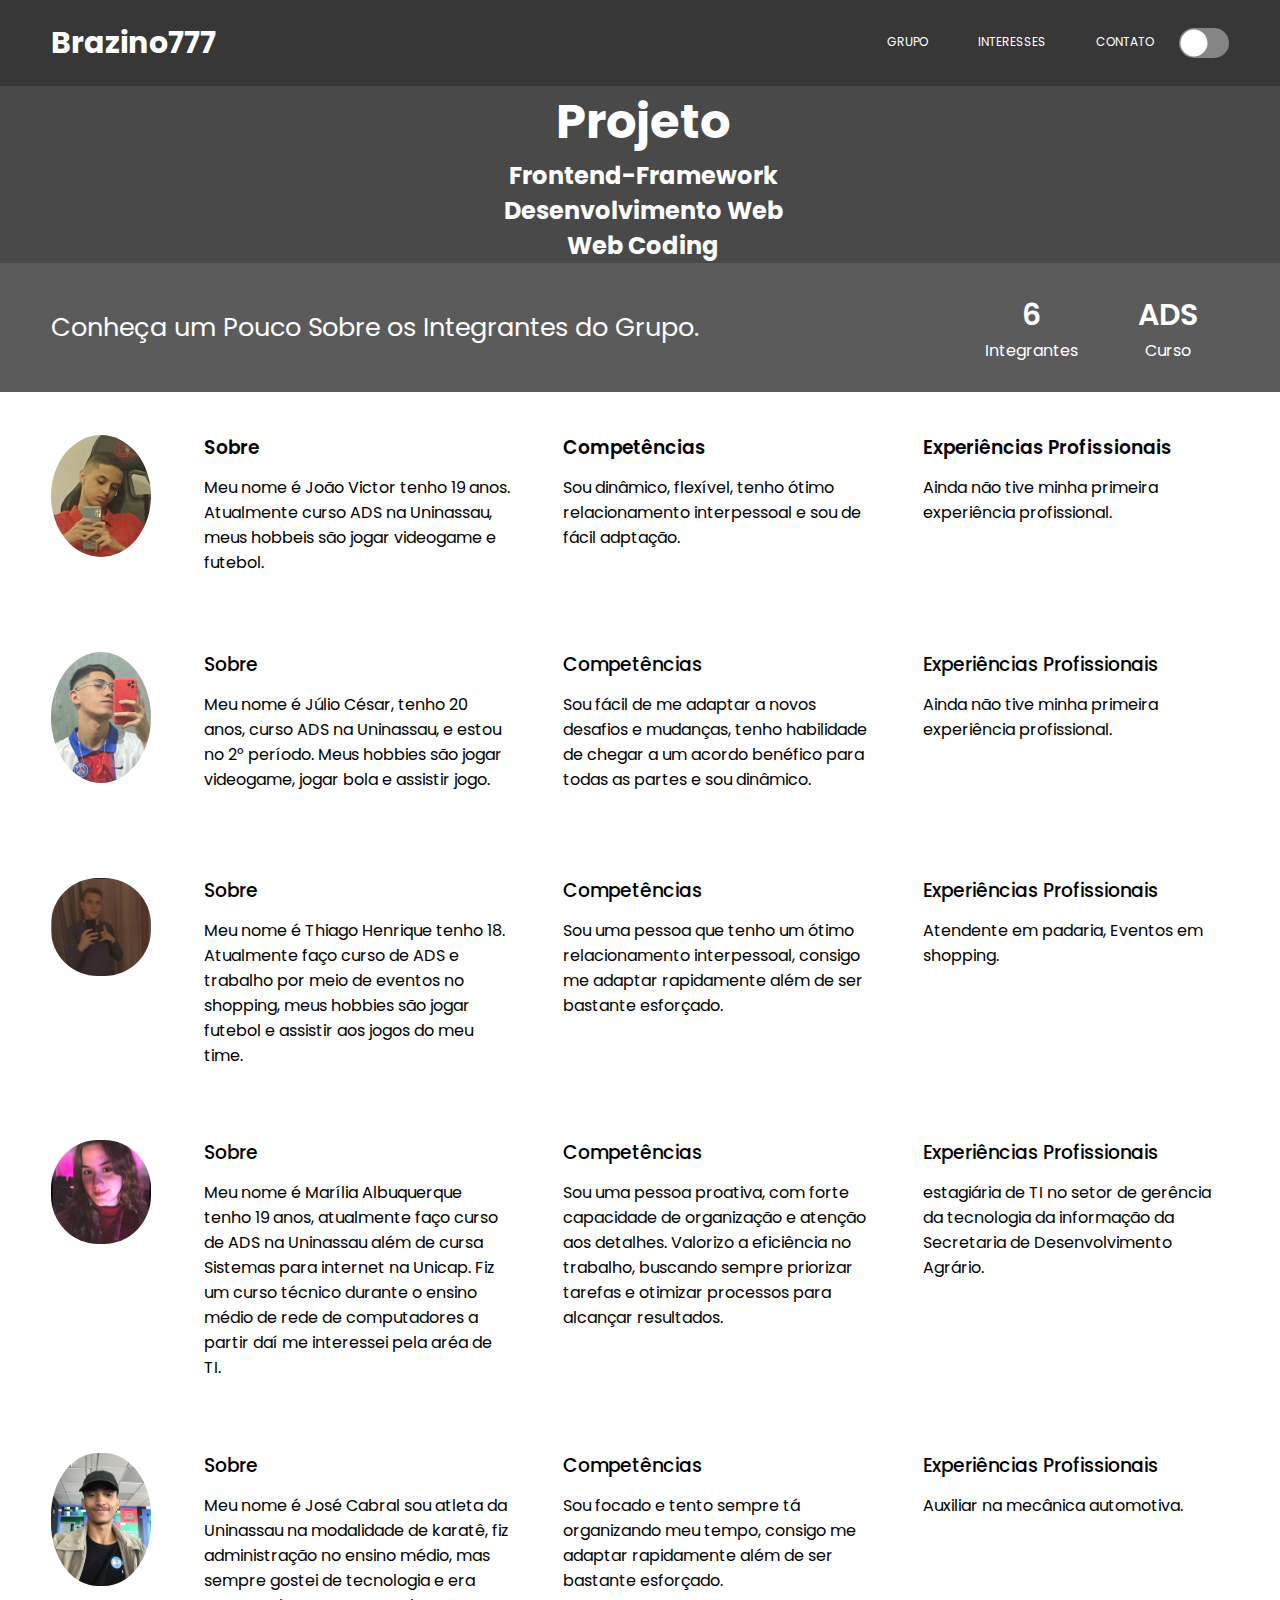
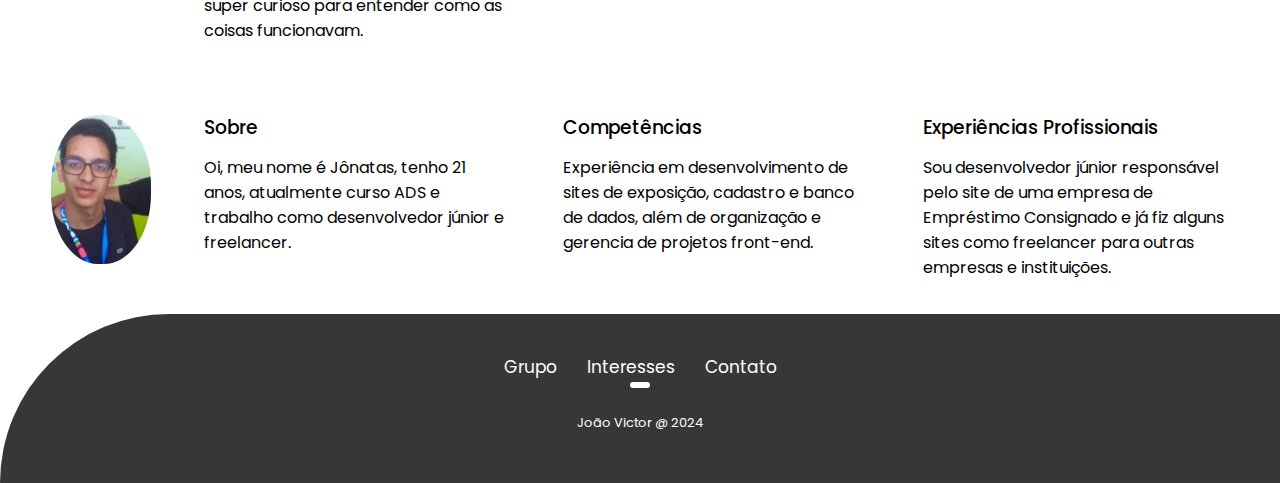
==== index.html @ c96b487c "first commit" ====
<!DOCTYPE html>
<html lang="pt-br">
<head>
    <meta charset="UTF-8">
    <meta name="viewport" content="width=device-width, initial-scale=1.0">
    <link rel="stylesheet" href="style.css">
    <title>Atividade - Website </title>
</head>
<body>
    <!-- header -->
        <header>
            <div class="container">
                <nav>
                    <div class="logo">
                        <a href="index.html"> Brazino777</a>
                    </div>
                    <ul class="ul">
                        <a href="index.html"> Grupo</a>
                        <a href="interesses.html"> Interesses</a>
                        <a href="contato.html"> Contato </a>
                        <div class="trilho" id="trilho">
                            <div class="indicador">
                            </div>
                        </div>
                    </ul>
                </nav>
            </div>
            <script src="script.js"></script>
        </header>

        <!-- end header -->
         <!-- main -->
         <main>
            <div class="container">
                <div class="main-text">
                    <h1>Projeto</h1> 
                    <h2>Frontend-Framework</h2> 
                    <h2>Desenvolvimento Web</h2>
                    <h2>Web Coding</h2>
                </div>
            </div>
        </div>
         </main>
         <!-- end main -->
         <!-- section conheça -->
         <section class="conheça">
         <div class="container">
            <div class="conheça-text">
                Conheça um Pouco Sobre os Integrantes do Grupo.
            </div>
            <div class="conheça-numero">
                <p>
                    <span>6</span> <br>
                    Integrantes
                </p>
                <p>
                    <span>ADS</span> <br>
                    Curso
                </p>
            </div>
         </div>
        </section>
        <!-- end conheça -->
         <!-- João section -->
         <section class="sobre">
            <div class="container">
                <div class="imgv">
                    <img src="img/imgminha.jpg" width="100px">
                </div>
                    <div class="perfil-meu">
                        <h3 class="titulo">Sobre</h3>
                        <p>
                            Meu nome é João Victor tenho 19 anos.
                            Atualmente curso ADS na Uninassau,
                            meus hobbeis são jogar videogame e futebol.
                        </p>
                        </div>
                        <div class="perfil-meu">
                            <h3 class="titulo">Competências</h3>
                            <p>
                                Sou dinâmico, flexível, tenho ótimo
                                relacionamento interpessoal e
                                sou de fácil adptação.
                                </p>
                        </div>
                        <div class="perfil-meu">
                            <h3 class="titulo">Experiências Profissionais</h3>
                            <p>
                                Ainda não tive minha primeira
                                experiência profissional.
                            </p>
                        </div>
                    </div>
                 </section>
                 <!-- end João -->
                  <!-- Julio section -->
                  <section class="sobrej">
                    <div class="container">
                        <div class="imgj">
                            <img src="img/imgjulio.jpg" width="100px">
                        </div>
                            <div class="perfil-j">
                                <h3 class="tituIo">Sobre</h3>
                                <p>
                                    Meu nome é Júlio César, tenho 20 anos,
                                    curso ADS na Uninassau, e estou no 2° período.
                                    Meus hobbies são jogar videogame, jogar bola e assistir jogo.
                                </p>
                                </div>
                                <div class="perfil-j">
                                    <h3 class="tituIo">Competências</h3>
                                    <p>
                                        Sou fácil de me adaptar a novos desafios e mudanças,
                                        tenho habilidade de chegar a um acordo benéfico para
                                            todas as partes e sou dinâmico.
                                        </p>
                                </div>
                                <div class="perfil-j">
                                    <h3 class="tituIo">Experiências Profissionais</h3>
                                    <p>
                                        Ainda não tive minha primeira
                                        experiência profissional.
                                    </p>
                                </div>
                            </div>
                         </section>
                         <!-- end Julio -->
                          <!-- Thiago section -->
                          <section class="sobret">
                            <div class="container">
                                <div class="imgt">
                                    <img src="img/imgthiago.jpg" width="100px">
                                </div>
                                    <div class="perfil-t">
                                        <h3 class="tItulo">Sobre</h3>
                                        <p>
                                            Meu nome é Thiago  Henrique tenho 18. Atualmente faço
                                            curso de ADS e trabalho por meio de eventos no shopping,
                                                meus hobbies são jogar futebol e assistir aos jogos do meu time.
                                            </p>
                                        </div>
                                        <div class="perfil-t">
                                            <h3 class="tItulo">Competências</h3>
                                            <p>
                                                Sou uma pessoa que tenho um ótimo relacionamento interpessoal,
                                                consigo me adaptar rapidamente além de ser bastante esforçado.
                                            </p>
                                        </div>
                                        <div class="perfil-t">
                                            <h3 class="tItulo">Experiências Profissionais</h3>
                                            <p>
                                                Atendente em padaria,
                                                Eventos em shopping.
                                            </p>
                                        </div>
                                    </div>
                                 </section>
                                 <!-- end Thiago -->
                                  <section class="sobrem">
                                    <div class="container">
                                        <div class="imgm">
                                            <img src="img/imgmarilia.jpg" width="100px">
                                        </div>
                                            <div class="perfil-m">
                                                <h3 class="titulO">Sobre</h3>
                                                <p>
                                                    Meu nome é Marília Albuquerque tenho 19 anos,
                                                    atualmente faço curso de ADS na Uninassau além de cursa Sistemas
                                                    para internet na Unicap. Fiz um curso técnico durante o ensino médio
                                                    de rede de computadores a partir daí me interessei pela aréa de TI.
                                                    </p>
                                                </div>
                                                <div class="perfil-m">
                                                    <h3 class="titulO">Competências</h3>
                                                    <p>
                                                        Sou uma pessoa proativa, com forte capacidade de organização
                                                        e atenção aos detalhes. Valorizo a eficiência no trabalho,
                                                        buscando sempre priorizar tarefas e
                                                        otimizar processos para alcançar resultados.
                                                           
                                                    </p>
                                                </div>
                                                <div class="perfil-m">
                                                    <h3 class="titulO">Experiências Profissionais</h3>
                                                    <p> estagiária de TI no setor de gerência da tecnologia da informação
                                                         da Secretaria de Desenvolvimento Agrário.
                                                    </p>
                                                </div>
                                            </div>
                                        </section>
                                        <!-- end Marilía -->
                                        <section class="sobrec">
                                            <div class="container">
                                                <div class="imgc">
                                                    <img src="img/imgcabral.jpg" width="100px">
                                                </div>
                                                    <div class="perfil-c">
                                                        <h3 class="titlo">Sobre</h3>
                                                        <p>
                                                            Meu nome é José Cabral sou atleta da Uninassau na modalidade de karatê,
                                                            fiz administração no ensino médio, mas sempre gostei de
                                                            tecnologia e era super curioso para entender como as coisas funcionavam.

                                                            </p>
                                                        </div>
                                                        <div class="perfil-c">
                                                            <h3 class="titlo">Competências</h3>
                                                            <p>
                                                                Sou focado e tento sempre tá organizando meu tempo,
                                                                consigo me adaptar rapidamente além de ser bastante esforçado.


                                                                   
                                                            </p>
                                                        </div>
                                                        <div class="perfil-c">
                                                            <h3 class="titlo">Experiências Profissionais</h3>
                                                            <p> Auxiliar na mecânica automotiva.
                                                            </p>
                                                        </div>
                                                    </div>
                                                </section>
                                                <!-- end Jose -->
                                                <section class="sobrejon">
                                                    <div class="container">
                                                        <div class="imgjon">
                                                            <img src="img/igmjonatas.jpg" width="100px">
                                                        </div>
                                                            <div class="perfil-jon">
                                                                <h3 class="itulo">Sobre</h3>
                                                                <p>
                                                                    Oi, meu nome é Jônatas, tenho 21 anos, atualmente curso
                                                                     ADS e trabalho como desenvolvedor júnior e freelancer.

                                                                </p>
                                                                </div>
                                                                <div class="perfil-jon">
                                                                    <h3 class="itulo">Competências</h3>
                                                                    <p>
                                                                        Experiência em desenvolvimento de sites de exposição,
                                                                        cadastro e banco de dados, além de organização
                                                                        e gerencia de projetos front-end.

                                                                    </p>
                                                                </div>
                                                                <div class="perfil-jon">
                                                                    <h3 class="itulo">Experiências Profissionais</h3>
                                                                    <p>
                                                                        Sou desenvolvedor júnior responsável pelo site de 
                                                                        uma empresa de Empréstimo Consignado
                                                                         e já fiz alguns sites como freelancer
                                                                          para outras empresas e instituições.
                                                                    </p>
                                                                </div>
                                                            </div>
                                                        </section>
                                                        <!-- end Jonatas -->
                                         <!-- footer -->
                                         <footer>
                                            <ul class="Links">
                                                <li> <a href="index.html"> Grupo</a></li>
                                                <li> <a href="interesses.html"> Interesses</a></li>
                                                <li> <a href="contato.html"> Contato</a></li>
                                            </ul>
                                            <div class="line"></div>
                                            <p class="copyright">João Victor @ 2024</p>
                                         </footer>
                                        </body>
                                        </html>
---- style.css ----
@import url('https://fonts.googleapis.com/css2?family=Poppins:wght@600&display=swap');

*{
    margin: 0;
    padding: 0;
    box-sizing: border-box;
    text-decoration: none;
    list-style: none;
}

body{
    font-family: "Poppins", sans-serif;
    background-color: white;
}
header{
    background: #373737;
}
main{
    background: #494949;
}
.trilho{
    width: 50px;
    height: 30px;
    background-color: #868585;
    border-radius: 15px;
    position: relative;
    cursor: pointer;
}
.trilho .indicador{
    width: 30px;
    height: 30px;
    background-color: white;
    border-radius: 50%;
    transform: scale(.9);
    position: absolute;
    left: 0;
    transition: 0.7s;
}
.trilho.dark .indicador{
    left: 20px;
    background-color: #242424; 
}
body.dark{
    background-color: #242424;
}
body.dark .perfil-meu{
    color: white;
}
body.dark .perfil-j{
    color: white;
}
body.dark .perfil-t{
    color: white;
}
body.dark .perfil-m{
    color: white;
}
body.dark .perfil-c{
    color: white;
}
body.dark .perfil-jon{
    color: white;
}
.container{
    max-width: 1440px;
    padding: 0 4%;
    margin: 0 auto;
}
section{
    padding: 1.8rem 0;
}
nav{
    display: flex;
    justify-content: space-between;
    align-items: center;
    padding: 20px 0;
}
.logo a{
    font-size: 30px;
    font-weight: bold;
    color: white;
}
nav ul{
    display: flex;
    align-items: center;
}
nav ul a{
    margin: 0 25px;
    font-size: 12px;
    display: block;
    color: white;
    text-transform: uppercase;
    cursor: pointer;
}
nav ul a::after{
    content:"";
    height: 3px;
    width: 0%;
    background-color: white;
    display: block;
    margin: 0 auto;
    transition: 0.3s;
}
nav ul a:hover::after{
    width: 100%;
}
/* main */
main .container{
    align-items: center;
    margin-top: 0;
    padding-left: 35%;
}
.main-text{
    width: 50%;
    color: white;
    text-align: center;
    cursor: pointer;

}
.main-text h1{
    font-size: 3.0rem;
}
/* end main*/
.conheça{
    background-color: #5b5b5b;
}
.conheça .container{
    display: flex;
    align-items: center;
    justify-content: space-between;
}
.conheça .conheça-text{
    color: white;
    font-size: 1.6rem;
    font-weight: 50%;
    cursor: pointer;
}
.conheça .conheça-numero{
    display: flex;
    align-items: center;
    justify-content: center;
    color: white;
    cursor: pointer;
}
.conheça .conheça-numero p{
    text-align: center;
    margin: 0 30px;
    font-size: 16px;
}
.conheça .conheça-numero p span{
    font-size: 30px;
    font-weight: 600;
}
/* end conheça */ 
.sobre .container{
    display: flex;
    justify-content: space-between;
    margin: 0 auto;
}
.sobre .perfil-meu{
    width: 26%;
    cursor: pointer;
    border-radius: 15px;
    transition: 0.3s;
}
.sobre .perfil-meu:hover{
    box-shadow: 0px 10px 67px 8px #e6e6fa85,
}
.sobre .imgv img{
    border-radius: 50%;
    margin: 15px 0;
}
.sobre .perfil-meu .titulo{
    margin: 13px 0;
    font-weight: 550;
}
/* end meu */
.sobrej .container{
    display: flex;
    justify-content: space-between;
    margin: 0 auto;
}
.sobrej .perfil-j{
    width: 26%;
    cursor: pointer;
    border-radius: 15px;
    transition: 0.3s;
}
.sobrej .perfil-j:hover{
    box-shadow: 0px 10px 67px 8px #e6e6fa85;
}
.sobrej .imgj img{
    border-radius: 50%;
    margin: 15px 0;
}
.sobrej .perfil-j .tituIo{
    margin: 13px 0;
    font-weight: 500;
}
/* end julio */
.sobret .container{
    display: flex;
    justify-content: space-between;
    margin: 0 auto;
}
.sobret .perfil-t{
    width: 26%;
    cursor: pointer;
    border-radius: 15px;
    transition: 0.3s;
}
.sobret .perfil-t:hover{
    box-shadow: 0px 10px 67px 8px #e6e6fa85;
}
.sobret .imgt img{
    border-radius: 47%;
    margin: 15px 0;
}
.sobret .perfil-t .tItulo{
    margin: 13px 0;
    font-weight: 500;
}
/* end Thiago */
.sobrem .container{
    display: flex;
    justify-content: space-between;
    margin: 0 auto;
}
.sobrem .perfil-m{
    width: 26%;
    cursor: pointer;
    border-radius: 15px;
    transition: 0.3s;
}
.sobrem .perfil-m:hover{
    box-shadow: 0px 10px 67px 8px #e6e6fa85;
}
.sobrem .imgm img{
    border-radius: 47%;
    margin: 15px 0;
}
.sobrem .perfil-m .titulO{
    margin: 13px 0;
    font-weight: 500;
}
/* end Marilía */
.sobrec .container{
    display: flex;
    justify-content: space-between;
    margin: 0 auto;
}
.sobrec .perfil-c{
    width: 26%;
    cursor: pointer;
    border-radius: 15px;
    transition: 0.3s;
}
.sobrec .perfil-c:hover{
    box-shadow: 0px 10px 67px 8px #e6e6fa85;
}
.sobrec .imgc img{
    border-radius: 47%;
    margin: 15px 0;
}
.sobrec .perfil-c .titlo{
    margin: 13px 0;
    font-weight: 500;
}
/* end Jose */
.sobrejon .container{
    display: flex;
    justify-content: space-between;
    margin: 0 auto;
}
.sobrejon .perfil-jon{
    width: 26%;
    cursor: pointer;
    border-radius: 15px;
    transition: 0.3s;
}
.sobrejon .perfil-jon:hover{
    box-shadow: 0px 10px 67px 8px #e6e6fa85;
}
.sobrejon .imgjon img{
    border-radius: 47%;
    margin: 15px 0;
}
.sobrejon .perfil-jon .itulo{
    margin: 13px 0;
    font-weight: 500;
}
/* página 2 */
.interesses .container{
    display: flex;
    justify-content: space-between;
    margin: 0 55px;
    cursor: pointer;
}
.interesses .imgv img{
    border-radius: 50%;
    padding-top: 30px;
}
.interesses .imgv .jv{
    margin: 13px 7px;
    font-weight: 500;
}
.interesses .card img{
    width: 140px;
    border-radius: 10px;
}
.interesses .card{
    width: 20%;
    cursor: pointer;
    padding: 20px;
    border-radius: 16px;
    transition: 0.3s;
}
.interesses .card:hover{
    box-shadow: 0px 10px 68px;
}
.interesses .card .tutulo{
    margin: 13px 0;
    font-weight: 550
}
/* inter João*/
.interesses .imgjc img{
    border-radius: 50%;
    padding-top: 25px;
}
.interesses .imgjc .jc{
    margin: 13px 7px;
    font-weight: 500;
    border-radius: 50%;
}
.interesses .cardjc img{
    width: 140px;
    border-radius: 10px;
}
.interesses .cardjc{
    width: 20%;
    cursor: pointer;
    padding: 20px;
    border-radius: 16px;
    transition: 0.3s;
}
.interesses .cardjc:hover{
    box-shadow: 0px 10px 68px;
}
.interesses .cardjc .tutilo{
    margin: 13px 0;
    font-weight: 550
}
/* inter Júlio*/
.interesses .imgt img{
    border-radius: 47%;
    padding-top: 30px;
}
.interesses .imgt .th{
    margin: 13px 7px;
    font-weight: 500;
    border-radius: 50%;
}
.interesses .cardt img{
    width: 140px;
    border-radius: 10px;
}
.interesses .cardt{
    width: 20%;
    cursor: pointer;
    padding: 20px;
    border-radius: 16px;
    transition: 0.3s;
}
.interesses .cardt:hover{
    box-shadow: 0px 10px 68px;
}
.interesses .cardt .tutilu{
    margin: 13px 0;
    font-weight: 550
}
/* inter Thiago */
.interesses .imgm img{
    border-radius: 47%;
    padding-top: 30px;
}
.interesses .imgm .mar{
    margin: 13px 7px;
    font-weight: 500;
    border-radius: 50%;
}
.interesses .cardm img{
    width: 140px;
    border-radius: 10px;
}
.interesses .cardm{
    width: 20%;
    cursor: pointer;
    padding: 20px;
    border-radius: 16px;
    transition: 0.3s;
}
.interesses .cardm:hover{
    box-shadow: 0px 10px 68px;
}
.interesses .cardm .titulu{
    margin: 13px 0;
    font-weight: 550
}
/* inter Marília */
.interesses .imgc img{
    border-radius: 50%;
    padding-top: 25px;
}
.interesses .imgc .joc{
    margin: 13px 7px;
    font-weight: 500;
    border-radius: 50%;
}
.interesses .cardc img{
    width: 140px;
    border-radius: 10px;
}
.interesses .cardc{
    width: 20%;
    cursor: pointer;
    padding: 20px;
    border-radius: 16px;
    transition: 0.3s;
}
.interesses .cardc:hover{
    box-shadow: 0px 10px 68px;
}
.interesses .cardc .iutlu{
    margin: 13px 0;
    font-weight: 550
}
/* inter Jose */
.interesses .imgjon img{
    border-radius: 50%;
    padding-top: 25px;
}
.interesses .imgjon .jon{
    margin: 13px 7px;
    font-weight: 500;
    border-radius: 50%;
}
.interesses .cardjon img{
    width: 140px;
    border-radius: 10px;
}
.interesses .cardjon{
    width: 20%;
    cursor: pointer;
    padding: 20px;
    border-radius: 16px;
    transition: 0.3s;
}
.interesses .cardjon:hover{
    box-shadow: 0px 10px 68px;
}
.interesses .cardc .itulu{
    margin: 13px 0;
    font-weight: 550
}
/* inter Jonatas */
.entrecontato{
    display: flex;
    align-items: center;
    justify-content: center;
    min-height: 90vh;
    background-color: #5b5b5b;
    flex-direction: column;
    padding: 10px 45px;
}
.entrecontato h2{
    color: white;
    font-size: 2.5rem;
    margin: 2rem;
}
.entrecontato form{
    display: flex;
    flex-direction: column;
    width: 35%;
}
form label{
    color: white;
    font-size: 17px;
    margin-bottom: 4px;
}
form input{
    padding: 15px;
    outline: none;
    border: 0;
    margin-bottom: 20px;
    font-size: 15px;
    transition: a11 0.5s;
}
form input:focus{
    border-radius: 16px;
}
form textarea{
    padding: 10px;
    outline: none;
    border: 0;
    font-size: 15px;
    margin-bottom: 30px;
    transition: a11 0.5s;
}
form textarea:focus{
    border-radius: 16px;
}
form button{
    padding: 15px;
    cursor: pointer;
    font-size: 16px;
    background: transparent;
    border: 2px solid #f5f5f5;
    transition: a11 1s;
    margin-bottom: 20px;
}
form button:hover{
    background: #f5f5f5;
    color: #373737;
    border-radius: 16px;
}
/* footer */
footer{
    background-color: #373737;
    display: flex;
    align-items: center;
    flex-direction: column;
    color: white;
    padding: 40px 100px 50px;
    border-top-left-radius: 180px;
}
.Links{
    display: flex;
    flex-wrap: wrap;
}
.Links a{
    color: white;
    text-decoration: none;
    margin: 0 15px;
    font-size: 17px;
}
.copyright{
    font-size: 13px;
    margin-top: 25px;
}
.line{
    background-color: white;
    width: 20px;
    height: 6px;
    margin-top: 2px;
    border-radius: 40px;
    position: relative;
    animation: underline-animation 3s infinite;
}
@keyframes underline-animation{
    0%{
        left: -150px;
        opacity: 0;
    }
    50%{
        opacity: 1;
    }
    100%{
        left: 149px;
        opacity: 0;
    }
}
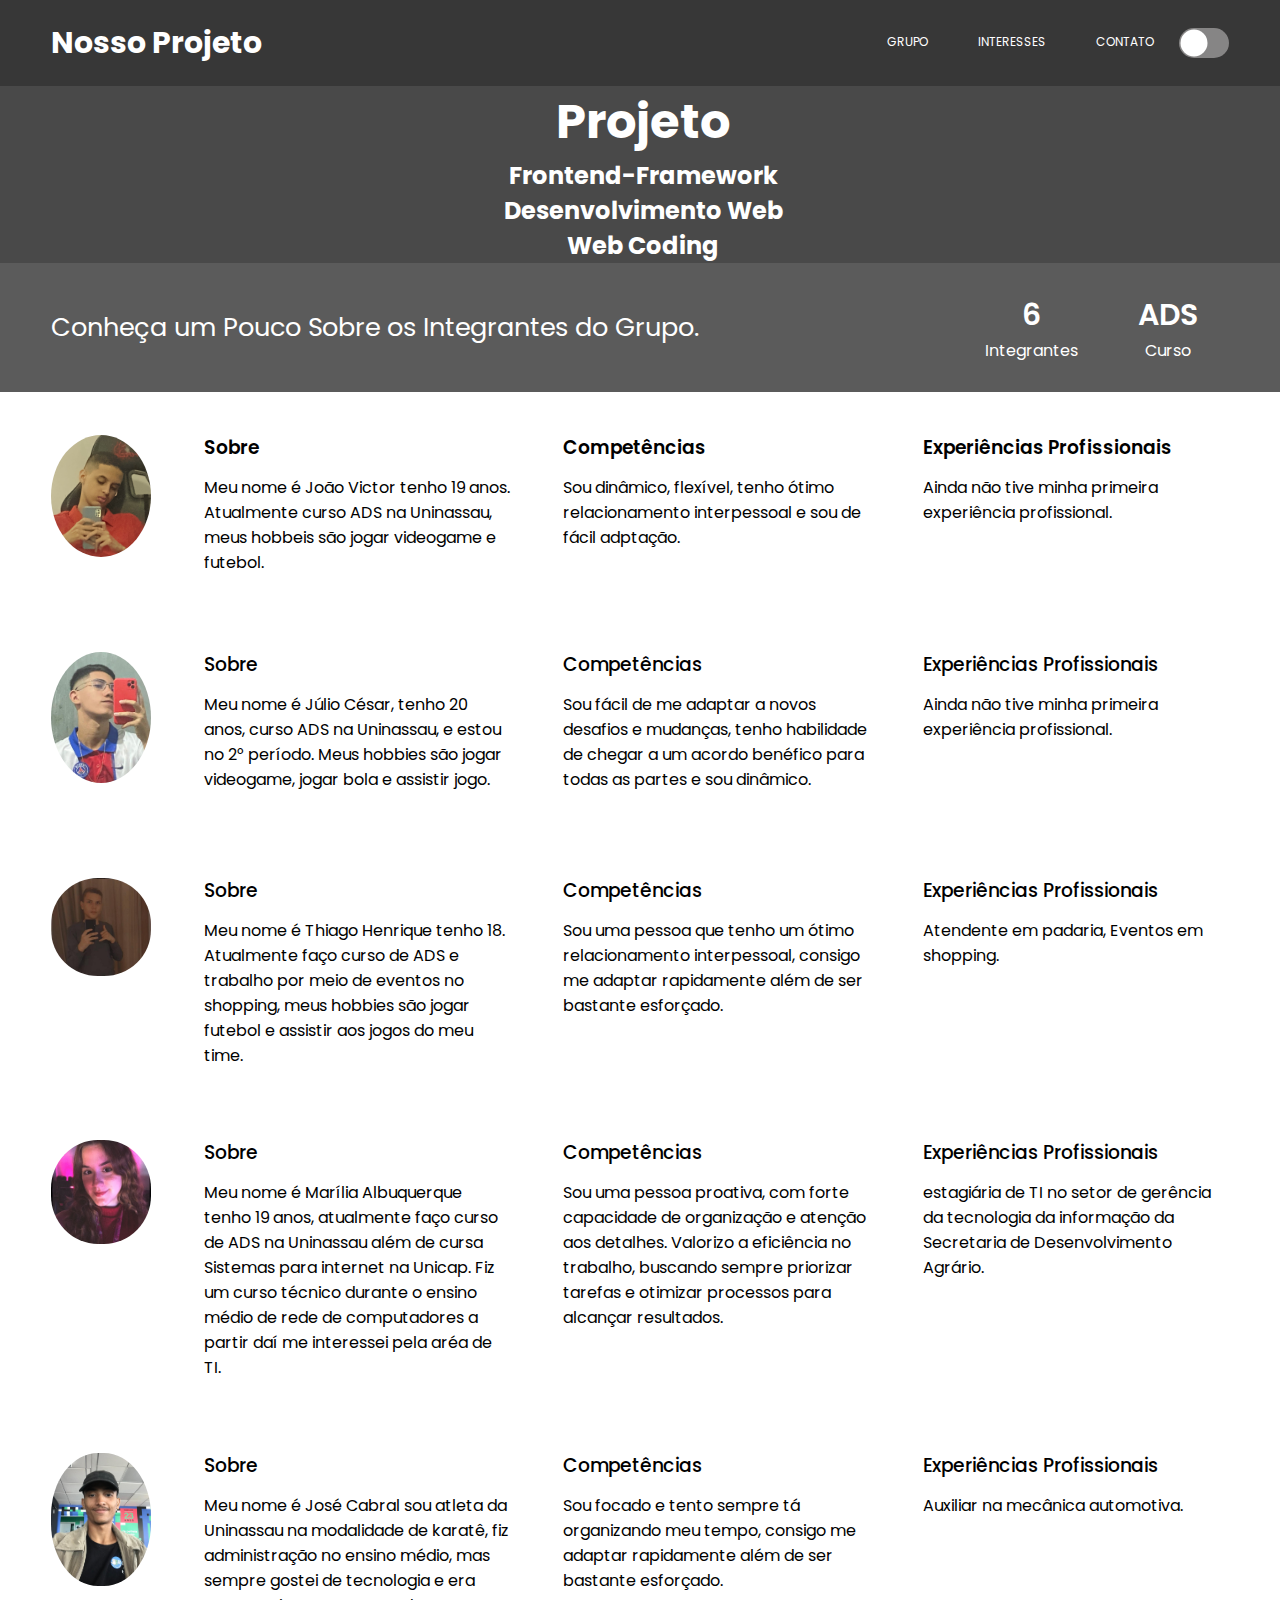
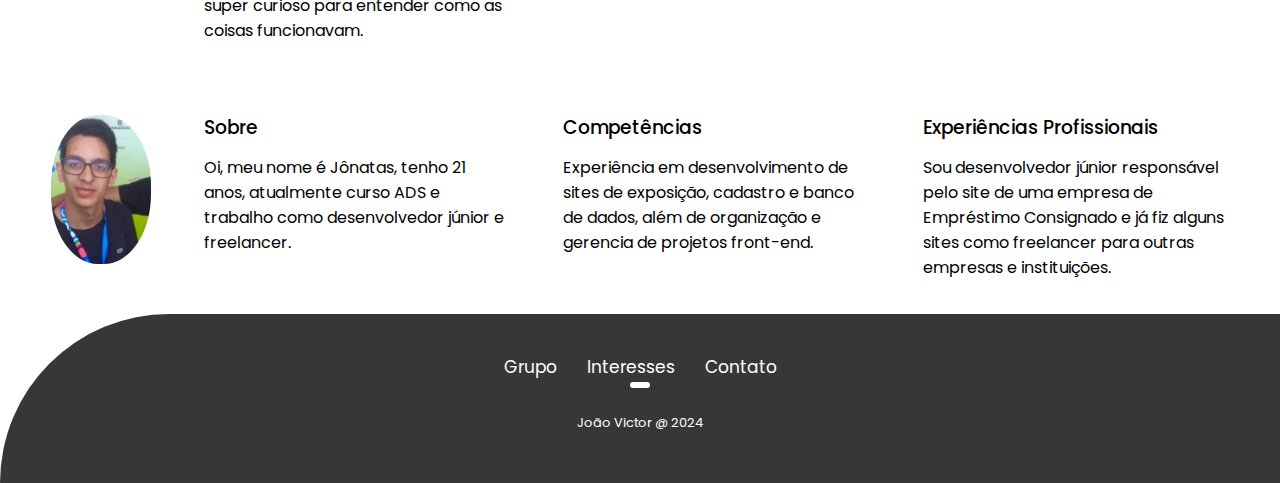
==== commit 60187241: "git commit -m "mensagem"" ====
--- a/index.html
+++ b/index.html
@@ -12,7 +12,7 @@
             <div class="container">
                 <nav>
                     <div class="logo">
-                        <a href="index.html"> Brazino777</a>
+                        <a href="index.html"> Nosso Projeto</a>
                     </div>
                     <ul class="ul">
                         <a href="index.html"> Grupo</a>
